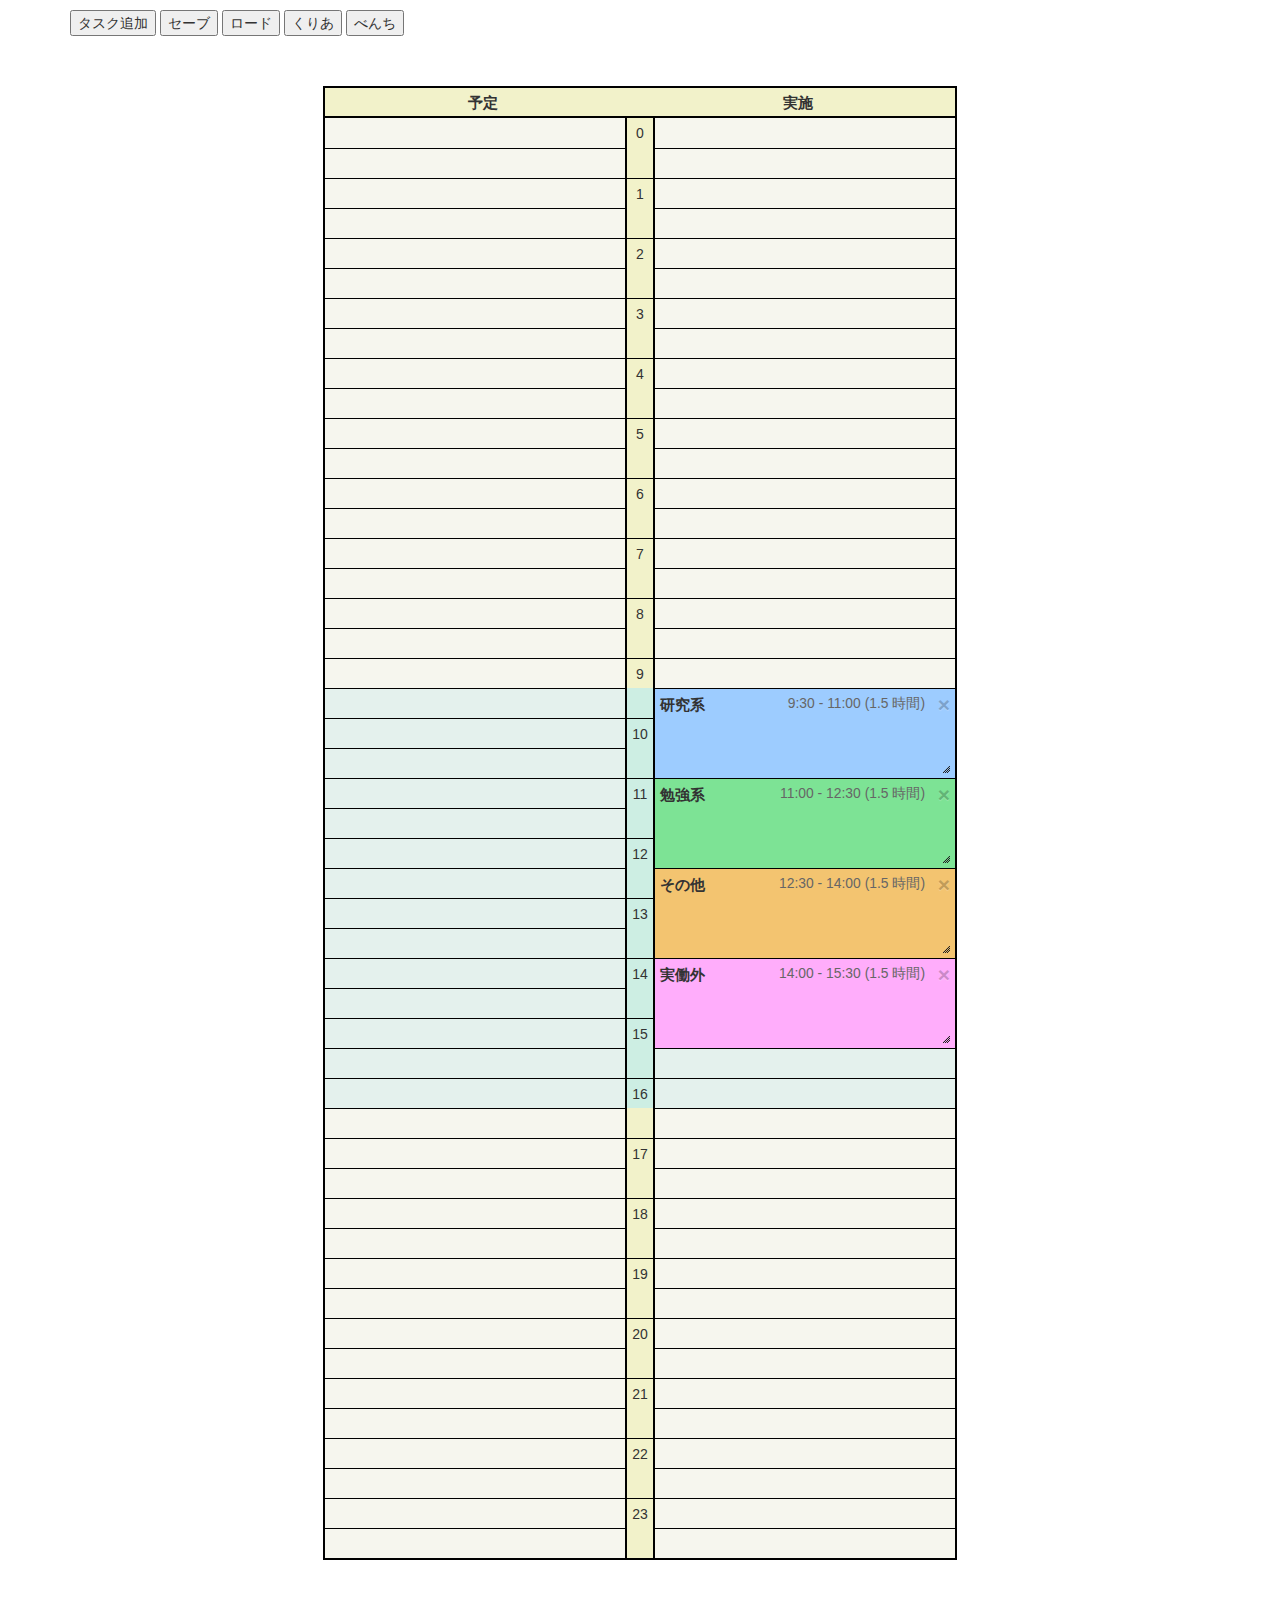
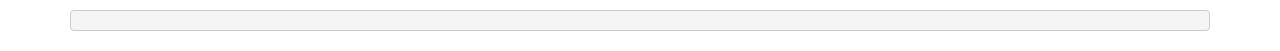
==== ScheduleEditor/index.html @ 35339814 "またHTMLの構成が変わった" ====
﻿<!DOCTYPE html>

<html lang="en">
<head>
  <meta charset="utf-8" />
  <title>TypeScript HTML App</title>

  <link rel="stylesheet" href="Content/bootstrap.css" type="text/css" />
  <link rel="stylesheet" href="Content/themes/base/jquery-ui.css" type="text/css" />
  <link rel="stylesheet" href="app.css" type="text/css" />

  <script type="application/json" id="config">
    {
      "coretimeSpan":{
        "_begin": {"_totalMinutes": 570},
        "_end": {"_totalMinutes": 990}
      },
      "cellsPerHour": 2
    }
  </script>

  <script type="application/json" id="task-types">
    [
      {
        "name": "研究系",
        "taskNameCandidates": ["Apple", "Banana", "Canada", "Django", "Egypt", "Fuji-yama", "Gorbachev"]
      },{
        "name": "勉強系",
        "taskNameCandidates": ["Hoge", "Internet", "Japan", "Korea", "London", "Monkey", "New Zealand"]
      },{
        "name": "その他",
        "taskNameCandidates": ["Others", "Sonota"]
      },{
        "name": "実働外",
        "taskNameCandidates": ["遅刻", "昼寝", "夜寝", "朝寝"]
      }
    ]
  </script>

  <script type="application/json" id="initial-schedule">
    [
    {
    "type": "1",
    "name": "",
    "timeSpan": {
    "_begin": {
    "_totalMinutes": 660
    },
    "_end": {
    "_totalMinutes": 750
    }
    },
    "memo": ""
    },
    {
    "type": "2",
    "name": "",
    "timeSpan": {
    "_begin": {
    "_totalMinutes": 750
    },
    "_end": {
    "_totalMinutes": 840
    }
    },
    "memo": ""
    },
    {
    "type": "3",
    "name": "",
    "timeSpan": {
    "_begin": {
    "_totalMinutes": 840
    },
    "_end": {
    "_totalMinutes": 930
    }
    },
    "memo": ""
    },
    {
    "type": 0,
    "name": "",
    "timeSpan": {
    "_begin": {
    "_totalMinutes": 570
    },
    "_end": {
    "_totalMinutes": 660
    }
    },
    "memo": ""
    }
    ]
  </script>

  <script type="text/template" id="task-template">
    <div class="task" data-task-type="0">
      <div class="task-content">
        <div class="task-head clearfix">
          <button type="button" class="close">&times;</button>
          <div class="task-title">
            <b class="task-type">種類</b>
            <span class="task-name">タスク名タスク名</span>
            <span class="task-time">
              <span class="task-time-begin">10:00</span> - <span class="task-time-end">12:00</span>
              (<span class="task-time-span">2.0</span> 時間)
            </span>
          </div>
        </div>
        <p class="task-memo">タスクに関する説明</p>
      </div>
    </div>
  </script>

  <script src="Scripts/jquery-2.1.1.js"></script>
  <script src="Scripts/jquery-ui-1.10.4.js"></script>
  <script src="Scripts/underscore-min.js"></script>
  <script src="Scripts/bootstrap.js"></script>

  <script src="BaseTypes.js"></script>
  <script src="TaskElement.js"></script>
  <script src="Balloon.js"></script>
  <script src="TaskElementContainer.js"></script>
  <script src="app.js"></script>
</head>
<body>
  <div class="container">
    <div class="row">
      <div class="col-xs-12">
        <button class="add-task">タスク追加</button>
        <button class="output">セーブ</button>
        <button class="input">ロード</button>
        <button class="clear">くりあ</button>
        <button class="bench">べんち</button>

        <div id="schedule-editor">
          <div class="schedule-editor-table">
            <div id="table-header">
              <div class="grid-cell">
                <div class="task-cell">予定</div>
                <div class="task-cell">実施</div>
              </div>
            </div>
            <div id="table-content">
              <div id="task-grid">
                <div id="task-grid-left"></div>
                <div id="task-grid-right" class="clearfix"></div>
              </div>
              <div id="task-list">
              </div>
            </div>
            <div id="edit-balloon">
              <form>
                <div class="form-group">
                  <label class="control-label">タスク</label>
                  <div class="clearfix">
                    <div class="col-xs-4"><select id="balloon-task-type" name="task-type" class="form-control"></select></div>
                    <div class="col-xs-8"><input id="balloon-task-name" name="task-name" type="text" placeholder="タスク名" class="form-control" /> </div>
                  </div>
                </div>
                <div class="form-group">
                  <div>
                    <label class="control-label">時間</label>
                    <div class="pull-right"><span id="balloon-time-span">2.0</span> 時間</div>
                  </div>
                  <div class="clearfix">
                    <div class="col-xs-6">
                      <select id="balloon-time-begin" name="time-begin" class="balloon-time-option form-control"></select>
                    </div>
                    <div class="col-xs-6">
                      <select id="balloon-time-end" name="time-end" class="balloon-time-option form-control"></select>
                    </div>
                  </div>
                </div>
                <div class="form-group">
                  <textarea id="balloon-task-memo" name="task-memo" class="form-control" placeholder="メモ"></textarea>
                </div>
                <div class="text-center relative">
                  <button type="submit" id="balloon-ok-button" class="btn btn-primary balloon-button">確定</button>
                  <button type="button" id="balloon-cancel-button" class="btn btn-default balloon-button">キャンセル</button>
                  <div class="right-bottom"><button type="button" id="balloon-delete-button" class="btn btn-xs btn-link">削除</button></div>
                </div>
              </form>
            </div>
          </div>
        </div>
        <pre id="out"></pre>
        <div id="log"></div>
      </div>
    </div>
  </div>
</body>
</html>
---- ScheduleEditor/app.css ----
﻿/*** カラーリング ***/
/*** 吹き出しの設定 ***/
body {
  padding: 10px;
}
#schedule-editor {
  padding: 50px;
  text-align: center;
}
#schedule-editor .default-border {
  border-color: black;
  border-style: solid;
}
#schedule-editor .schedule-editor-table {
  text-align: left;
  padding: 0px;
  position: relative;
  display: inline-block;
  box-sizing: border-box;
  border-color: black;
  border-style: solid;
  border-width: 2px;
}
#schedule-editor .schedule-editor-table #table-content {
  /*height: 300px;
      overflow-x: hidden;
      overflow-y: scroll;*/
  position: relative;
}
#schedule-editor .schedule-editor-table #task-grid,
#schedule-editor .schedule-editor-table #table-header {
  width: 630px;
}
#schedule-editor .schedule-editor-table #task-grid #task-grid-left,
#schedule-editor .schedule-editor-table #table-header #task-grid-left {
  width: 300px;
  float: left;
}
#schedule-editor .schedule-editor-table #task-grid #task-grid-right,
#schedule-editor .schedule-editor-table #table-header #task-grid-right {
  width: 330px;
  float: left;
}
#schedule-editor .schedule-editor-table #task-grid #task-grid-right:after,
#schedule-editor .schedule-editor-table #table-header #task-grid-right:after {
  content: ".";
  display: block;
  height: 0;
  font-size: 0;
  clear: both;
  visibility: hidden;
}
#schedule-editor .schedule-editor-table #task-grid .grid-cell,
#schedule-editor .schedule-editor-table #table-header .grid-cell {
  width: 330px;
  height: 30px;
  overflow: hidden;
}
#schedule-editor .schedule-editor-table #task-grid .grid-cell .half-hour-cell,
#schedule-editor .schedule-editor-table #table-header .grid-cell .half-hour-cell,
#schedule-editor .schedule-editor-table #task-grid .grid-cell .task-cell,
#schedule-editor .schedule-editor-table #table-header .grid-cell .task-cell {
  height: 100%;
  vertical-align: top;
  cursor: default;
}
#schedule-editor .schedule-editor-table #task-grid .grid-cell .half-hour-cell,
#schedule-editor .schedule-editor-table #table-header .grid-cell .half-hour-cell {
  width: 30px;
  padding: 5px;
  float: left;
  text-align: center;
  border-color: black;
  border-style: solid;
  border-width: 0px 2px 0px 2px;
  background-color: #f2f2ca;
}
#schedule-editor .schedule-editor-table #task-grid .grid-cell .half-hour-cell.core,
#schedule-editor .schedule-editor-table #table-header .grid-cell .half-hour-cell.core {
  background-color: #cdeee3;
}
#schedule-editor .schedule-editor-table #task-grid .grid-cell .half-hour-cell.hour-starts,
#schedule-editor .schedule-editor-table #table-header .grid-cell .half-hour-cell.hour-starts {
  border-top-width: 1px;
}
#schedule-editor .schedule-editor-table #task-grid .grid-cell .task-cell,
#schedule-editor .schedule-editor-table #table-header .grid-cell .task-cell {
  width: 300px;
  float: left;
  border-color: black;
  border-style: solid;
  border-width: 1px 0px 0px 0px;
  background-color: #f6f6ee;
}
#schedule-editor .schedule-editor-table #task-grid .grid-cell .task-cell.core,
#schedule-editor .schedule-editor-table #table-header .grid-cell .task-cell.core {
  background-color: #e4f1ed;
}
#schedule-editor .schedule-editor-table #task-grid .grid-cell:first-child .half-hour-cell,
#schedule-editor .schedule-editor-table #table-header .grid-cell:first-child .half-hour-cell,
#schedule-editor .schedule-editor-table #task-grid .grid-cell:first-child .task-cell,
#schedule-editor .schedule-editor-table #table-header .grid-cell:first-child .task-cell {
  border-top-width: 0px;
}
#schedule-editor .schedule-editor-table #task-grid .grid-cell.ui-selecting .task-cell,
#schedule-editor .schedule-editor-table #table-header .grid-cell.ui-selecting .task-cell {
  background-color: #FC4;
}
#schedule-editor .schedule-editor-table #task-grid .grid-cell.ui-selected .task-cell,
#schedule-editor .schedule-editor-table #table-header .grid-cell.ui-selected .task-cell {
  background-color: #F91;
}
#schedule-editor .schedule-editor-table #table-header .grid-cell {
  width: 100%;
  height: 30px;
  border-color: black;
  border-style: solid;
  border-width: 0px 0px 2px 0px;
}
#schedule-editor .schedule-editor-table #table-header .grid-cell .task-cell {
  width: 50%;
  height: 100%;
  background-color: #f2f2ca;
  font-weight: bold;
  text-align: center;
  font-size: 110%;
  line-height: 30px;
  border-width: 0px;
}
#schedule-editor .schedule-editor-table #task-list {
  width: 300px;
  height: 100%;
  position: absolute;
  pointer-events: none;
  cursor: default;
  right: 0px;
  top: 0px;
}
#schedule-editor .schedule-editor-table #task-list .task {
  position: absolute;
  width: 300px;
  border-width: 0px;
  padding: 0px;
  pointer-events: auto;
  z-index: 10;
}
#schedule-editor .schedule-editor-table #task-list .task.active {
  z-index: 15;
}
#schedule-editor .schedule-editor-table #task-list .task .task-content {
  width: 100%;
  height: 100%;
  padding: 5px;
  word-wrap: break-word;
  overflow: hidden;
  border-color: black;
  border-style: solid;
  border-width: 1px 0px 0px 0px;
}
#schedule-editor .schedule-editor-table #task-list .task .task-content .task-head {
  margin-bottom: 10px;
}
#schedule-editor .schedule-editor-table #task-list .task .task-content .task-head .task-title {
  margin: 0px 25px 2px 0px;
  font-size: 1.1em;
}
#schedule-editor .schedule-editor-table #task-list .task .task-content .task-head .task-time {
  color: #666;
  float: right;
  font-size: 0.9em;
}
#schedule-editor .schedule-editor-table #task-list .task .task-content.topmost {
  border-color: black;
  border-style: solid;
  border-width: 0px 0px 0px 0px;
}
#schedule-editor .schedule-editor-table #task-list .task[data-task-type="0"] {
  background-color: #9dccff;
}
#schedule-editor .schedule-editor-table #task-list .task.active[data-task-type="0"] {
  background-color: #5fb1ff;
}
#schedule-editor .schedule-editor-table #task-list .task[data-task-type="1"] {
  background-color: #7de395;
}
#schedule-editor .schedule-editor-table #task-list .task.active[data-task-type="1"] {
  background-color: #28d952;
}
#schedule-editor .schedule-editor-table #task-list .task[data-task-type="2"] {
  background-color: #f3c470;
}
#schedule-editor .schedule-editor-table #task-list .task.active[data-task-type="2"] {
  background-color: #f5a311;
}
#schedule-editor .schedule-editor-table #task-list .task[data-task-type="3"] {
  background-color: #ffadfb;
}
#schedule-editor .schedule-editor-table #task-list .task.active[data-task-type="3"] {
  background-color: #ff7bff;
}
#schedule-editor .schedule-editor-table #edit-balloon {
  box-sizing: content-box;
  position: absolute;
  left: 100px;
  width: 300px;
  z-index: 100;
  display: none;
  padding: 20px;
  margin-top: 20px;
  background-color: #fafafa;
  border: 1px solid #888888;
  border-radius: 10px;
  box-shadow: 1px 1px 3px #000;
}
#schedule-editor .schedule-editor-table #edit-balloon [class*="col-"] {
  padding-left: 2px;
  padding-right: 2px;
}
#schedule-editor .schedule-editor-table #edit-balloon #balloon-task-memo {
  height: 6em;
}
#schedule-editor .schedule-editor-table #edit-balloon .balloon-button {
  width: 100px;
}
#schedule-editor .schedule-editor-table #edit-balloon .relative {
  position: relative;
}
#schedule-editor .schedule-editor-table #edit-balloon .relative .right-bottom {
  position: absolute;
  right: 0px;
  bottom: 0px;
}
#schedule-editor .schedule-editor-table #edit-balloon .balloon-time-option .coretime {
  background-color: #e4f1ed;
}
#schedule-editor .schedule-editor-table #edit-balloon .balloon-time-option .flextime {
  background-color: #FFFFFF;
}
#schedule-editor .schedule-editor-table #edit-balloon:after,
#schedule-editor .schedule-editor-table #edit-balloon:before {
  bottom: 100%;
  left: 20%;
  border: solid transparent;
  content: " ";
  height: 0;
  width: 0;
  position: absolute;
  pointer-events: none;
}
#schedule-editor .schedule-editor-table #edit-balloon:after {
  border-color: rgba(136, 183, 213, 0);
  border-bottom-color: #fafafa;
  border-width: 20px;
  margin-left: -20px;
}
#schedule-editor .schedule-editor-table #edit-balloon:before {
  border-color: rgba(194, 225, 245, 0);
  border-bottom-color: #888888;
  border-width: 21px;
  margin-left: -21px;
}
#schedule-editor .schedule-editor-table #task-template {
  display: none;
}
.ui-selectable-helper {
  display: none;
}
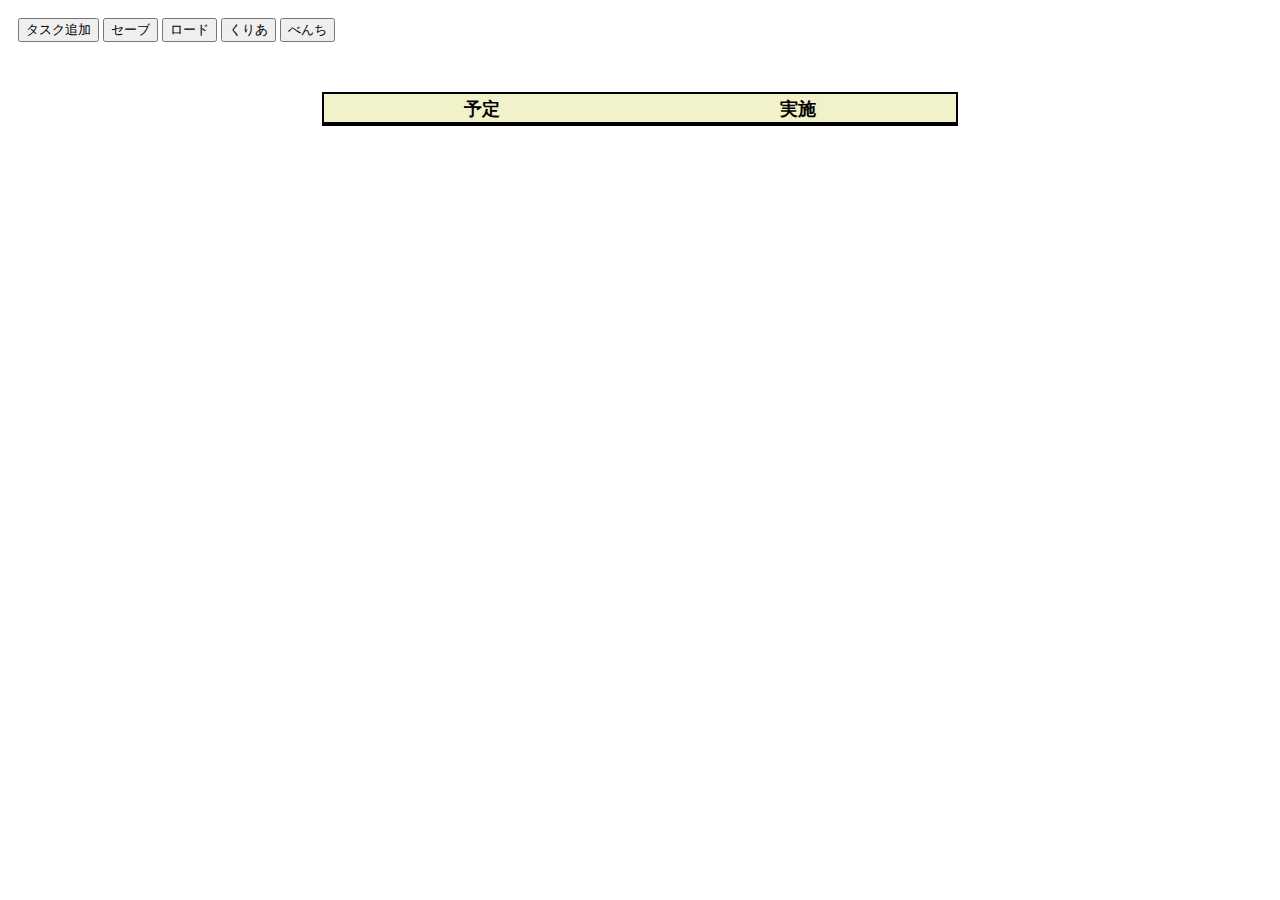
==== commit 8c57d15a: "CSSを改良" ====
--- a/ScheduleEditor/index.html
+++ b/ScheduleEditor/index.html
@@ -5,7 +5,7 @@
   <meta charset="utf-8" />
   <title>TypeScript HTML App</title>
 
-  <link rel="stylesheet" href="Content/bootstrap.css" type="text/css" />
+  <!--<link rel="stylesheet" href="Content/bootstrap.css" type="text/css" />-->
   <link rel="stylesheet" href="Content/themes/base/jquery-ui.css" type="text/css" />
   <link rel="stylesheet" href="app.css" type="text/css" />
 
@@ -122,6 +122,7 @@
   <script src="TaskElement.js"></script>
   <script src="Balloon.js"></script>
   <script src="TaskElementContainer.js"></script>
+  <script src="TaskTable.js"></script>
   <script src="app.js"></script>
 </head>
 <body>
@@ -135,7 +136,7 @@
         <button class="bench">べんち</button>
 
         <div id="schedule-editor">
-          <div class="schedule-editor-table">
+          <div id="schedule-editor-table">
             <div id="table-header">
               <div class="grid-cell">
                 <div class="task-cell">予定</div>
@@ -145,7 +146,7 @@
             <div id="table-content">
               <div id="task-grid">
                 <div id="task-grid-left"></div>
-                <div id="task-grid-right" class="clearfix"></div>
+                <div id="task-grid-right"></div>
               </div>
               <div id="task-list">
               </div>
--- a/ScheduleEditor/app.css
+++ b/ScheduleEditor/app.css
@@ -7,117 +7,110 @@
   padding: 50px;
   text-align: center;
 }
-#schedule-editor .default-border {
+#schedule-editor * {
+  box-sizing: inherit;
   border-color: black;
   border-style: solid;
-}
-#schedule-editor .schedule-editor-table {
+  border-width: 0px;
+}
+#schedule-editor #schedule-editor-table {
   text-align: left;
   padding: 0px;
   position: relative;
   display: inline-block;
-  box-sizing: border-box;
-  border-color: black;
-  border-style: solid;
   border-width: 2px;
-}
-#schedule-editor .schedule-editor-table #table-content {
+  box-sizing: content-box;
+}
+#schedule-editor #schedule-editor-table #table-content {
   /*height: 300px;
       overflow-x: hidden;
       overflow-y: scroll;*/
   position: relative;
 }
-#schedule-editor .schedule-editor-table #task-grid,
-#schedule-editor .schedule-editor-table #table-header {
-  width: 630px;
-}
-#schedule-editor .schedule-editor-table #task-grid #task-grid-left,
-#schedule-editor .schedule-editor-table #table-header #task-grid-left {
-  width: 300px;
-  float: left;
-}
-#schedule-editor .schedule-editor-table #task-grid #task-grid-right,
-#schedule-editor .schedule-editor-table #table-header #task-grid-right {
+#schedule-editor #schedule-editor-table #task-grid #task-grid-left,
+#schedule-editor #schedule-editor-table #table-header #task-grid-left {
+  width: 300px;
+  float: left;
+  border-width: 0px 2px 0px 0px;
+}
+#schedule-editor #schedule-editor-table #task-grid #task-grid-right,
+#schedule-editor #schedule-editor-table #table-header #task-grid-right {
   width: 330px;
   float: left;
 }
-#schedule-editor .schedule-editor-table #task-grid #task-grid-right:after,
-#schedule-editor .schedule-editor-table #table-header #task-grid-right:after {
-  content: ".";
-  display: block;
-  height: 0;
-  font-size: 0;
+#schedule-editor #schedule-editor-table #task-grid #task-grid-right:after,
+#schedule-editor #schedule-editor-table #table-header #task-grid-right:after {
+  display: table;
+  content: " ";
   clear: both;
-  visibility: hidden;
-}
-#schedule-editor .schedule-editor-table #task-grid .grid-cell,
-#schedule-editor .schedule-editor-table #table-header .grid-cell {
+}
+#schedule-editor #schedule-editor-table #task-grid .grid-cell,
+#schedule-editor #schedule-editor-table #table-header .grid-cell {
   width: 330px;
   height: 30px;
   overflow: hidden;
-}
-#schedule-editor .schedule-editor-table #task-grid .grid-cell .half-hour-cell,
-#schedule-editor .schedule-editor-table #table-header .grid-cell .half-hour-cell,
-#schedule-editor .schedule-editor-table #task-grid .grid-cell .task-cell,
-#schedule-editor .schedule-editor-table #table-header .grid-cell .task-cell {
+  box-sizing: border-box;
+}
+#schedule-editor #schedule-editor-table #task-grid .grid-cell .half-hour-cell,
+#schedule-editor #schedule-editor-table #table-header .grid-cell .half-hour-cell,
+#schedule-editor #schedule-editor-table #task-grid .grid-cell .task-cell,
+#schedule-editor #schedule-editor-table #table-header .grid-cell .task-cell {
   height: 100%;
   vertical-align: top;
   cursor: default;
 }
-#schedule-editor .schedule-editor-table #task-grid .grid-cell .half-hour-cell,
-#schedule-editor .schedule-editor-table #table-header .grid-cell .half-hour-cell {
+#schedule-editor #schedule-editor-table #task-grid .grid-cell .half-hour-cell,
+#schedule-editor #schedule-editor-table #table-header .grid-cell .half-hour-cell {
   width: 30px;
   padding: 5px;
   float: left;
   text-align: center;
-  border-color: black;
-  border-style: solid;
-  border-width: 0px 2px 0px 2px;
+  border-width: 0px 2px 0px 0px;
   background-color: #f2f2ca;
 }
-#schedule-editor .schedule-editor-table #task-grid .grid-cell .half-hour-cell.core,
-#schedule-editor .schedule-editor-table #table-header .grid-cell .half-hour-cell.core {
+#schedule-editor #schedule-editor-table #task-grid .grid-cell .half-hour-cell.core,
+#schedule-editor #schedule-editor-table #table-header .grid-cell .half-hour-cell.core {
   background-color: #cdeee3;
 }
-#schedule-editor .schedule-editor-table #task-grid .grid-cell .half-hour-cell.hour-starts,
-#schedule-editor .schedule-editor-table #table-header .grid-cell .half-hour-cell.hour-starts {
+#schedule-editor #schedule-editor-table #task-grid .grid-cell .half-hour-cell.hour-starts,
+#schedule-editor #schedule-editor-table #table-header .grid-cell .half-hour-cell.hour-starts {
   border-top-width: 1px;
 }
-#schedule-editor .schedule-editor-table #task-grid .grid-cell .task-cell,
-#schedule-editor .schedule-editor-table #table-header .grid-cell .task-cell {
-  width: 300px;
-  float: left;
-  border-color: black;
-  border-style: solid;
+#schedule-editor #schedule-editor-table #task-grid .grid-cell .task-cell,
+#schedule-editor #schedule-editor-table #table-header .grid-cell .task-cell {
+  width: 300px;
+  float: left;
   border-width: 1px 0px 0px 0px;
   background-color: #f6f6ee;
 }
-#schedule-editor .schedule-editor-table #task-grid .grid-cell .task-cell.core,
-#schedule-editor .schedule-editor-table #table-header .grid-cell .task-cell.core {
+#schedule-editor #schedule-editor-table #task-grid .grid-cell .task-cell.core,
+#schedule-editor #schedule-editor-table #table-header .grid-cell .task-cell.core {
   background-color: #e4f1ed;
 }
-#schedule-editor .schedule-editor-table #task-grid .grid-cell:first-child .half-hour-cell,
-#schedule-editor .schedule-editor-table #table-header .grid-cell:first-child .half-hour-cell,
-#schedule-editor .schedule-editor-table #task-grid .grid-cell:first-child .task-cell,
-#schedule-editor .schedule-editor-table #table-header .grid-cell:first-child .task-cell {
+#schedule-editor #schedule-editor-table #task-grid .grid-cell:first-child .half-hour-cell,
+#schedule-editor #schedule-editor-table #table-header .grid-cell:first-child .half-hour-cell,
+#schedule-editor #schedule-editor-table #task-grid .grid-cell:first-child .task-cell,
+#schedule-editor #schedule-editor-table #table-header .grid-cell:first-child .task-cell {
   border-top-width: 0px;
 }
-#schedule-editor .schedule-editor-table #task-grid .grid-cell.ui-selecting .task-cell,
-#schedule-editor .schedule-editor-table #table-header .grid-cell.ui-selecting .task-cell {
+#schedule-editor #schedule-editor-table #task-grid .grid-cell.ui-selecting .half-hour-cell,
+#schedule-editor #schedule-editor-table #table-header .grid-cell.ui-selecting .half-hour-cell,
+#schedule-editor #schedule-editor-table #task-grid .grid-cell.ui-selecting .task-cell,
+#schedule-editor #schedule-editor-table #table-header .grid-cell.ui-selecting .task-cell {
   background-color: #FC4;
 }
-#schedule-editor .schedule-editor-table #task-grid .grid-cell.ui-selected .task-cell,
-#schedule-editor .schedule-editor-table #table-header .grid-cell.ui-selected .task-cell {
+#schedule-editor #schedule-editor-table #task-grid .grid-cell.ui-selected .half-hour-cell,
+#schedule-editor #schedule-editor-table #table-header .grid-cell.ui-selected .half-hour-cell,
+#schedule-editor #schedule-editor-table #task-grid .grid-cell.ui-selected .task-cell,
+#schedule-editor #schedule-editor-table #table-header .grid-cell.ui-selected .task-cell {
   background-color: #F91;
 }
-#schedule-editor .schedule-editor-table #table-header .grid-cell {
+#schedule-editor #schedule-editor-table #table-header .grid-cell {
   width: 100%;
   height: 30px;
-  border-color: black;
-  border-style: solid;
   border-width: 0px 0px 2px 0px;
 }
-#schedule-editor .schedule-editor-table #table-header .grid-cell .task-cell {
+#schedule-editor #schedule-editor-table #table-header .grid-cell .task-cell {
   width: 50%;
   height: 100%;
   background-color: #f2f2ca;
@@ -127,7 +120,7 @@
   line-height: 30px;
   border-width: 0px;
 }
-#schedule-editor .schedule-editor-table #task-list {
+#schedule-editor #schedule-editor-table #task-list {
   width: 300px;
   height: 100%;
   position: absolute;
@@ -136,69 +129,66 @@
   right: 0px;
   top: 0px;
 }
-#schedule-editor .schedule-editor-table #task-list .task {
+#schedule-editor #schedule-editor-table #task-list .task {
   position: absolute;
   width: 300px;
   border-width: 0px;
   padding: 0px;
   pointer-events: auto;
   z-index: 10;
-}
-#schedule-editor .schedule-editor-table #task-list .task.active {
+  box-sizing: border-box;
+}
+#schedule-editor #schedule-editor-table #task-list .task.active {
   z-index: 15;
 }
-#schedule-editor .schedule-editor-table #task-list .task .task-content {
+#schedule-editor #schedule-editor-table #task-list .task .task-content {
   width: 100%;
   height: 100%;
   padding: 5px;
   word-wrap: break-word;
   overflow: hidden;
-  border-color: black;
-  border-style: solid;
   border-width: 1px 0px 0px 0px;
 }
-#schedule-editor .schedule-editor-table #task-list .task .task-content .task-head {
+#schedule-editor #schedule-editor-table #task-list .task .task-content .task-head {
   margin-bottom: 10px;
 }
-#schedule-editor .schedule-editor-table #task-list .task .task-content .task-head .task-title {
+#schedule-editor #schedule-editor-table #task-list .task .task-content .task-head .task-title {
   margin: 0px 25px 2px 0px;
   font-size: 1.1em;
 }
-#schedule-editor .schedule-editor-table #task-list .task .task-content .task-head .task-time {
+#schedule-editor #schedule-editor-table #task-list .task .task-content .task-head .task-time {
   color: #666;
   float: right;
   font-size: 0.9em;
 }
-#schedule-editor .schedule-editor-table #task-list .task .task-content.topmost {
-  border-color: black;
-  border-style: solid;
-  border-width: 0px 0px 0px 0px;
-}
-#schedule-editor .schedule-editor-table #task-list .task[data-task-type="0"] {
+#schedule-editor #schedule-editor-table #task-list .task .task-content.topmost {
+  border-width: 0px;
+}
+#schedule-editor #schedule-editor-table #task-list .task[data-task-type="0"] {
   background-color: #9dccff;
 }
-#schedule-editor .schedule-editor-table #task-list .task.active[data-task-type="0"] {
+#schedule-editor #schedule-editor-table #task-list .task.active[data-task-type="0"] {
   background-color: #5fb1ff;
 }
-#schedule-editor .schedule-editor-table #task-list .task[data-task-type="1"] {
+#schedule-editor #schedule-editor-table #task-list .task[data-task-type="1"] {
   background-color: #7de395;
 }
-#schedule-editor .schedule-editor-table #task-list .task.active[data-task-type="1"] {
+#schedule-editor #schedule-editor-table #task-list .task.active[data-task-type="1"] {
   background-color: #28d952;
 }
-#schedule-editor .schedule-editor-table #task-list .task[data-task-type="2"] {
+#schedule-editor #schedule-editor-table #task-list .task[data-task-type="2"] {
   background-color: #f3c470;
 }
-#schedule-editor .schedule-editor-table #task-list .task.active[data-task-type="2"] {
+#schedule-editor #schedule-editor-table #task-list .task.active[data-task-type="2"] {
   background-color: #f5a311;
 }
-#schedule-editor .schedule-editor-table #task-list .task[data-task-type="3"] {
+#schedule-editor #schedule-editor-table #task-list .task[data-task-type="3"] {
   background-color: #ffadfb;
 }
-#schedule-editor .schedule-editor-table #task-list .task.active[data-task-type="3"] {
+#schedule-editor #schedule-editor-table #task-list .task.active[data-task-type="3"] {
   background-color: #ff7bff;
 }
-#schedule-editor .schedule-editor-table #edit-balloon {
+#schedule-editor #schedule-editor-table #edit-balloon {
   box-sizing: content-box;
   position: absolute;
   left: 100px;
@@ -211,33 +201,37 @@
   border: 1px solid #888888;
   border-radius: 10px;
   box-shadow: 1px 1px 3px #000;
-}
-#schedule-editor .schedule-editor-table #edit-balloon [class*="col-"] {
+  box-sizing: border-box;
+}
+#schedule-editor #schedule-editor-table #edit-balloon * {
+  box-sizing: border-box;
+}
+#schedule-editor #schedule-editor-table #edit-balloon [class*="col-"] {
   padding-left: 2px;
   padding-right: 2px;
 }
-#schedule-editor .schedule-editor-table #edit-balloon #balloon-task-memo {
+#schedule-editor #schedule-editor-table #edit-balloon #balloon-task-memo {
   height: 6em;
 }
-#schedule-editor .schedule-editor-table #edit-balloon .balloon-button {
+#schedule-editor #schedule-editor-table #edit-balloon .balloon-button {
   width: 100px;
 }
-#schedule-editor .schedule-editor-table #edit-balloon .relative {
+#schedule-editor #schedule-editor-table #edit-balloon .relative {
   position: relative;
 }
-#schedule-editor .schedule-editor-table #edit-balloon .relative .right-bottom {
+#schedule-editor #schedule-editor-table #edit-balloon .relative .right-bottom {
   position: absolute;
   right: 0px;
   bottom: 0px;
 }
-#schedule-editor .schedule-editor-table #edit-balloon .balloon-time-option .coretime {
+#schedule-editor #schedule-editor-table #edit-balloon .balloon-time-option .coretime {
   background-color: #e4f1ed;
 }
-#schedule-editor .schedule-editor-table #edit-balloon .balloon-time-option .flextime {
+#schedule-editor #schedule-editor-table #edit-balloon .balloon-time-option .flextime {
   background-color: #FFFFFF;
 }
-#schedule-editor .schedule-editor-table #edit-balloon:after,
-#schedule-editor .schedule-editor-table #edit-balloon:before {
+#schedule-editor #schedule-editor-table #edit-balloon:after,
+#schedule-editor #schedule-editor-table #edit-balloon:before {
   bottom: 100%;
   left: 20%;
   border: solid transparent;
@@ -247,20 +241,25 @@
   position: absolute;
   pointer-events: none;
 }
-#schedule-editor .schedule-editor-table #edit-balloon:after {
+#schedule-editor #schedule-editor-table #edit-balloon:after {
   border-color: rgba(136, 183, 213, 0);
   border-bottom-color: #fafafa;
   border-width: 20px;
   margin-left: -20px;
 }
-#schedule-editor .schedule-editor-table #edit-balloon:before {
+#schedule-editor #schedule-editor-table #edit-balloon:before {
   border-color: rgba(194, 225, 245, 0);
   border-bottom-color: #888888;
   border-width: 21px;
   margin-left: -21px;
 }
-#schedule-editor .schedule-editor-table #task-template {
+#schedule-editor #schedule-editor-table #task-template {
   display: none;
+}
+#schedule-editor .clearfix:after {
+  display: table;
+  content: " ";
+  clear: both;
 }
 .ui-selectable-helper {
   display: none;
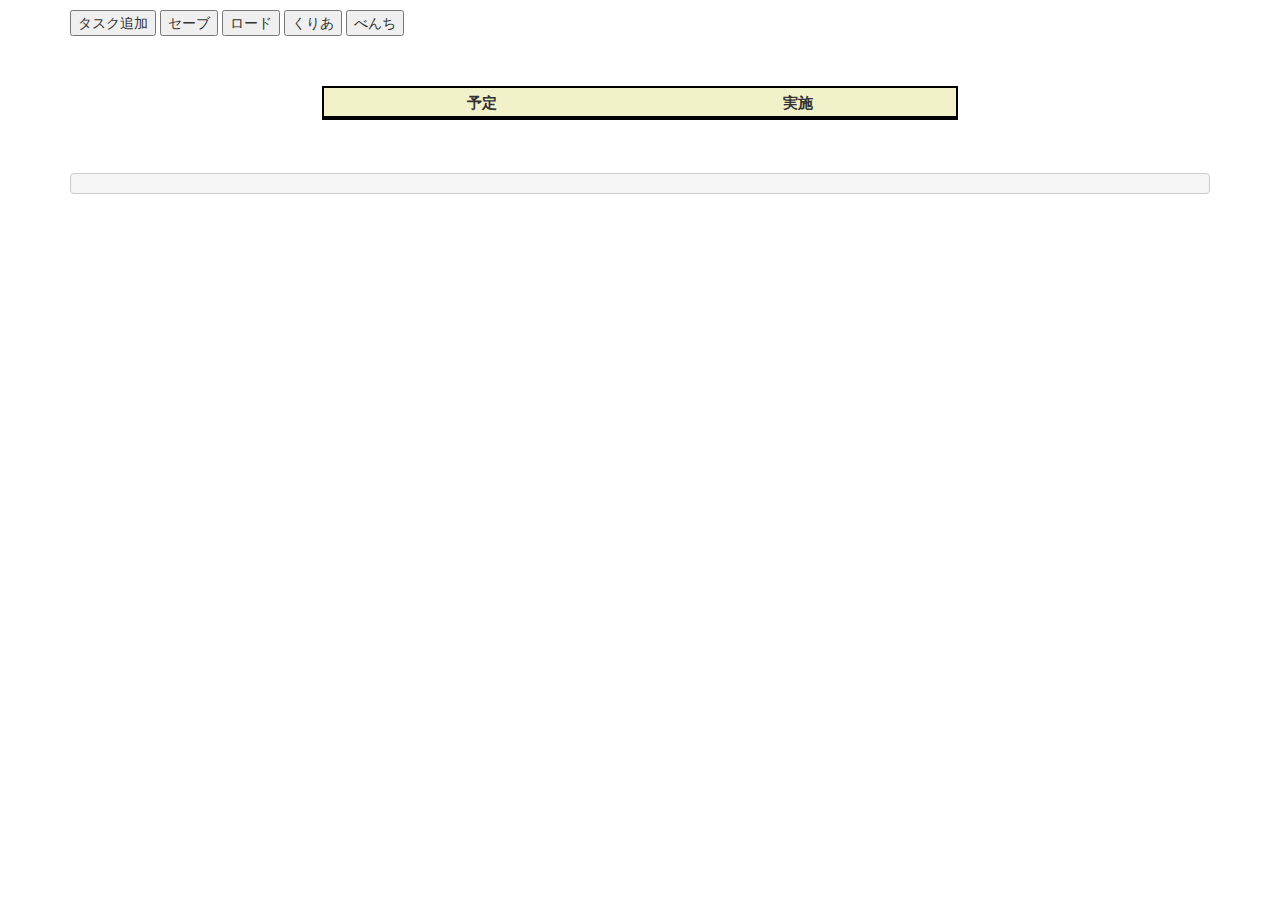
==== commit ddf1d800: "CSSを修正" ====
--- a/ScheduleEditor/index.html
+++ b/ScheduleEditor/index.html
@@ -5,7 +5,7 @@
   <meta charset="utf-8" />
   <title>TypeScript HTML App</title>
 
-  <!--<link rel="stylesheet" href="Content/bootstrap.css" type="text/css" />-->
+  <link rel="stylesheet" href="Content/bootstrap.css" type="text/css" />
   <link rel="stylesheet" href="Content/themes/base/jquery-ui.css" type="text/css" />
   <link rel="stylesheet" href="app.css" type="text/css" />
 
@@ -97,7 +97,7 @@
   <script type="text/template" id="task-template">
     <div class="task" data-task-type="0">
       <div class="task-content">
-        <div class="task-head clearfix">
+        <div class="task-head">
           <button type="button" class="close">&times;</button>
           <div class="task-title">
             <b class="task-type">種類</b>
--- a/ScheduleEditor/app.css
+++ b/ScheduleEditor/app.css
@@ -9,17 +9,20 @@
 }
 #schedule-editor * {
   box-sizing: inherit;
-  border-color: black;
-  border-style: solid;
-  border-width: 0px;
+}
+#schedule-editor .default-border {
+  border-color: black;
+  border-style: solid;
 }
 #schedule-editor #schedule-editor-table {
   text-align: left;
   padding: 0px;
   position: relative;
   display: inline-block;
+  box-sizing: content-box;
+  border-color: black;
+  border-style: solid;
   border-width: 2px;
-  box-sizing: content-box;
 }
 #schedule-editor #schedule-editor-table #table-content {
   /*height: 300px;
@@ -31,6 +34,8 @@
 #schedule-editor #schedule-editor-table #table-header #task-grid-left {
   width: 300px;
   float: left;
+  border-color: black;
+  border-style: solid;
   border-width: 0px 2px 0px 0px;
 }
 #schedule-editor #schedule-editor-table #task-grid #task-grid-right,
@@ -65,8 +70,10 @@
   padding: 5px;
   float: left;
   text-align: center;
+  background-color: #f2f2ca;
+  border-color: black;
+  border-style: solid;
   border-width: 0px 2px 0px 0px;
-  background-color: #f2f2ca;
 }
 #schedule-editor #schedule-editor-table #task-grid .grid-cell .half-hour-cell.core,
 #schedule-editor #schedule-editor-table #table-header .grid-cell .half-hour-cell.core {
@@ -80,8 +87,10 @@
 #schedule-editor #schedule-editor-table #table-header .grid-cell .task-cell {
   width: 300px;
   float: left;
+  background-color: #f6f6ee;
+  border-color: black;
+  border-style: solid;
   border-width: 1px 0px 0px 0px;
-  background-color: #f6f6ee;
 }
 #schedule-editor #schedule-editor-table #task-grid .grid-cell .task-cell.core,
 #schedule-editor #schedule-editor-table #table-header .grid-cell .task-cell.core {
@@ -108,6 +117,8 @@
 #schedule-editor #schedule-editor-table #table-header .grid-cell {
   width: 100%;
   height: 30px;
+  border-color: black;
+  border-style: solid;
   border-width: 0px 0px 2px 0px;
 }
 #schedule-editor #schedule-editor-table #table-header .grid-cell .task-cell {
@@ -147,10 +158,17 @@
   padding: 5px;
   word-wrap: break-word;
   overflow: hidden;
+  border-color: black;
+  border-style: solid;
   border-width: 1px 0px 0px 0px;
 }
 #schedule-editor #schedule-editor-table #task-list .task .task-content .task-head {
   margin-bottom: 10px;
+}
+#schedule-editor #schedule-editor-table #task-list .task .task-content .task-head:after {
+  display: table;
+  content: " ";
+  clear: both;
 }
 #schedule-editor #schedule-editor-table #task-list .task .task-content .task-head .task-title {
   margin: 0px 25px 2px 0px;
@@ -189,10 +207,9 @@
   background-color: #ff7bff;
 }
 #schedule-editor #schedule-editor-table #edit-balloon {
-  box-sizing: content-box;
   position: absolute;
   left: 100px;
-  width: 300px;
+  width: 350px;
   z-index: 100;
   display: none;
   padding: 20px;
@@ -203,9 +220,6 @@
   box-shadow: 1px 1px 3px #000;
   box-sizing: border-box;
 }
-#schedule-editor #schedule-editor-table #edit-balloon * {
-  box-sizing: border-box;
-}
 #schedule-editor #schedule-editor-table #edit-balloon [class*="col-"] {
   padding-left: 2px;
   padding-right: 2px;
@@ -253,9 +267,6 @@
   border-width: 21px;
   margin-left: -21px;
 }
-#schedule-editor #schedule-editor-table #task-template {
-  display: none;
-}
 #schedule-editor .clearfix:after {
   display: table;
   content: " ";
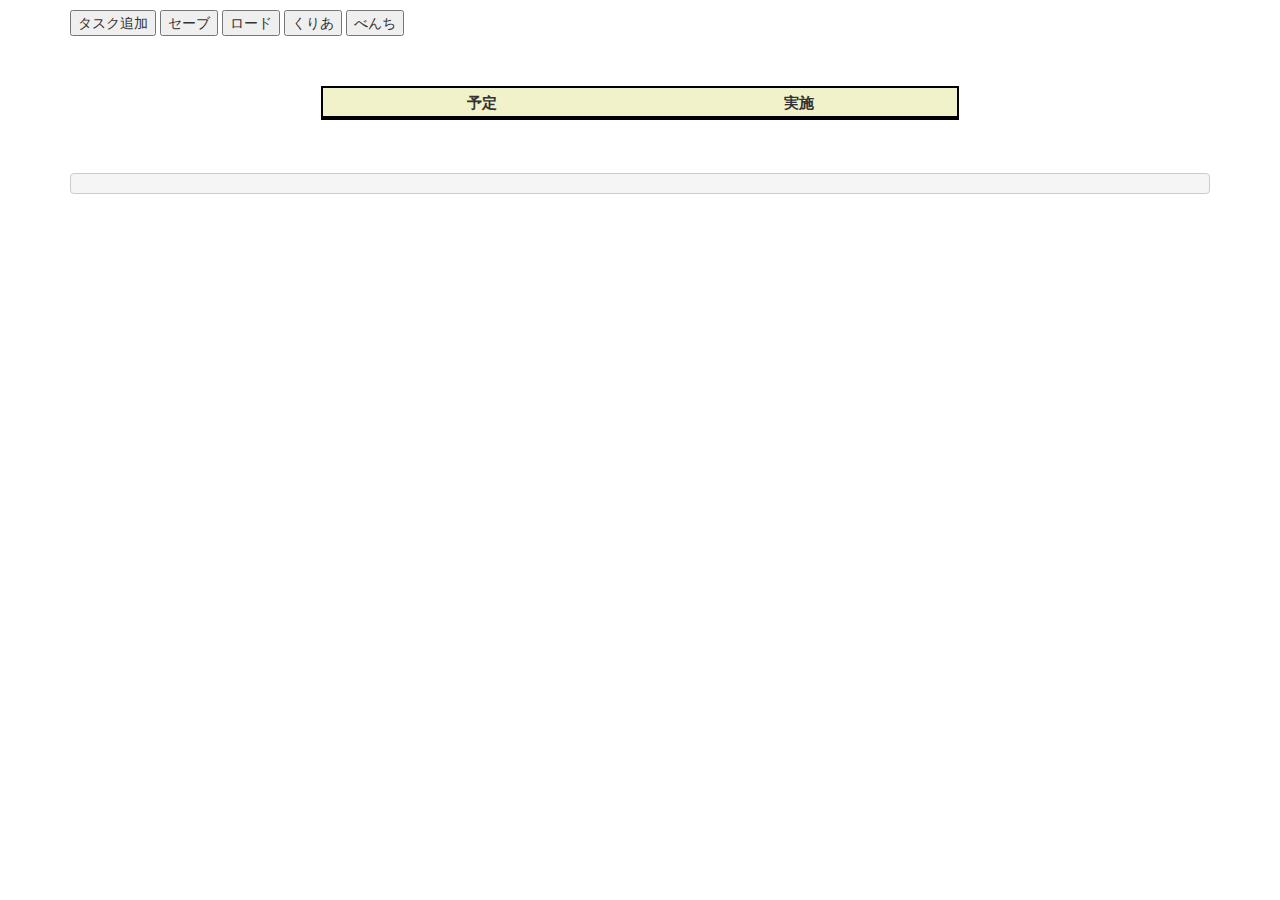
==== commit 75e7d0d0: "CSS修正中" ====
--- a/ScheduleEditor/index.html
+++ b/ScheduleEditor/index.html
@@ -146,6 +146,7 @@
             <div id="table-content">
               <div id="task-grid">
                 <div id="task-grid-left"></div>
+                <div id="task-grid-time"></div>
                 <div id="task-grid-right"></div>
               </div>
               <div id="task-list">
--- a/ScheduleEditor/app.css
+++ b/ScheduleEditor/app.css
@@ -31,17 +31,29 @@
   position: relative;
 }
 #schedule-editor #schedule-editor-table #task-grid #task-grid-left,
-#schedule-editor #schedule-editor-table #table-header #task-grid-left {
-  width: 300px;
-  float: left;
-  border-color: black;
-  border-style: solid;
-  border-width: 0px 2px 0px 0px;
-}
+#schedule-editor #schedule-editor-table #table-header #task-grid-left,
+#schedule-editor #schedule-editor-table #task-grid #task-grid-time,
+#schedule-editor #schedule-editor-table #table-header #task-grid-time,
 #schedule-editor #schedule-editor-table #task-grid #task-grid-right,
 #schedule-editor #schedule-editor-table #table-header #task-grid-right {
-  width: 330px;
   float: left;
+  border-color: black;
+  border-style: solid;
+  border-width: 0px 2px 0px 0px;
+}
+#schedule-editor #schedule-editor-table #task-grid #task-grid-left,
+#schedule-editor #schedule-editor-table #table-header #task-grid-left,
+#schedule-editor #schedule-editor-table #task-grid #task-grid-right,
+#schedule-editor #schedule-editor-table #table-header #task-grid-right {
+  width: 300px;
+}
+#schedule-editor #schedule-editor-table #task-grid #task-grid-time,
+#schedule-editor #schedule-editor-table #table-header #task-grid-time {
+  width: 30px;
+}
+#schedule-editor #schedule-editor-table #task-grid #task-grid-right,
+#schedule-editor #schedule-editor-table #table-header #task-grid-right {
+  border-width: 0px;
 }
 #schedule-editor #schedule-editor-table #task-grid #task-grid-right:after,
 #schedule-editor #schedule-editor-table #table-header #task-grid-right:after {
@@ -73,7 +85,7 @@
   background-color: #f2f2ca;
   border-color: black;
   border-style: solid;
-  border-width: 0px 2px 0px 0px;
+  border-width: 0px;
 }
 #schedule-editor #schedule-editor-table #task-grid .grid-cell .half-hour-cell.core,
 #schedule-editor #schedule-editor-table #table-header .grid-cell .half-hour-cell.core {
@@ -81,6 +93,8 @@
 }
 #schedule-editor #schedule-editor-table #task-grid .grid-cell .half-hour-cell.hour-starts,
 #schedule-editor #schedule-editor-table #table-header .grid-cell .half-hour-cell.hour-starts {
+  border-color: black;
+  border-style: solid;
   border-top-width: 1px;
 }
 #schedule-editor #schedule-editor-table #task-grid .grid-cell .task-cell,
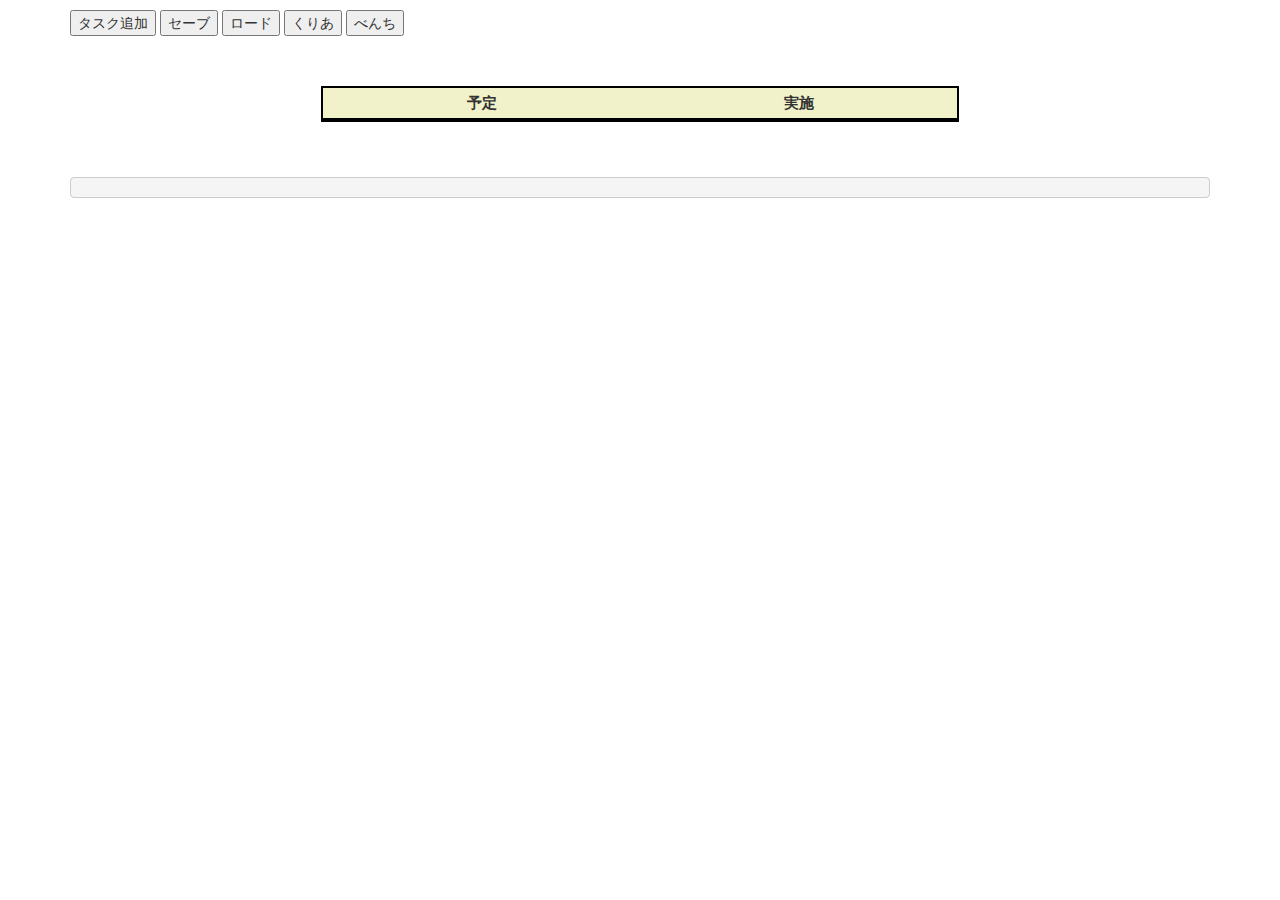
==== commit 7a79a646: "insertTo...関数を作成中" ====
--- a/ScheduleEditor/index.html
+++ b/ScheduleEditor/index.html
@@ -40,7 +40,20 @@
   <script type="application/json" id="initial-schedule">
     [
     {
-    "type": "1",
+    "type": 0,
+    "name": "",
+    "timeSpan": {
+    "_begin": {
+    "_totalMinutes": 570
+    },
+    "_end": {
+    "_totalMinutes": 660
+    }
+    },
+    "memo": ""
+    },
+    {
+    "type": 1,
     "name": "",
     "timeSpan": {
     "_begin": {
@@ -53,7 +66,7 @@
     "memo": ""
     },
     {
-    "type": "2",
+    "type": 2,
     "name": "",
     "timeSpan": {
     "_begin": {
@@ -66,7 +79,7 @@
     "memo": ""
     },
     {
-    "type": "3",
+    "type": 3,
     "name": "",
     "timeSpan": {
     "_begin": {
@@ -74,19 +87,6 @@
     },
     "_end": {
     "_totalMinutes": 930
-    }
-    },
-    "memo": ""
-    },
-    {
-    "type": 0,
-    "name": "",
-    "timeSpan": {
-    "_begin": {
-    "_totalMinutes": 570
-    },
-    "_end": {
-    "_totalMinutes": 660
     }
     },
     "memo": ""
--- a/ScheduleEditor/app.css
+++ b/ScheduleEditor/app.css
@@ -13,6 +13,12 @@
 #schedule-editor .default-border {
   border-color: black;
   border-style: solid;
+}
+#schedule-editor .disable-user-select {
+  -moz-user-select: none;
+  -ms-user-select: none;
+  -webkit-user-select: none;
+  user-select: none;
 }
 #schedule-editor #schedule-editor-table {
   text-align: left;
@@ -29,6 +35,13 @@
       overflow-x: hidden;
       overflow-y: scroll;*/
   position: relative;
+}
+#schedule-editor #schedule-editor-table #task-grid,
+#schedule-editor #schedule-editor-table #table-header {
+  -moz-user-select: none;
+  -ms-user-select: none;
+  -webkit-user-select: none;
+  user-select: none;
 }
 #schedule-editor #schedule-editor-table #task-grid #task-grid-left,
 #schedule-editor #schedule-editor-table #table-header #task-grid-left,
@@ -61,23 +74,17 @@
   content: " ";
   clear: both;
 }
-#schedule-editor #schedule-editor-table #task-grid .grid-cell,
-#schedule-editor #schedule-editor-table #table-header .grid-cell {
-  width: 330px;
+#schedule-editor #schedule-editor-table #task-grid .time-cell,
+#schedule-editor #schedule-editor-table #table-header .time-cell,
+#schedule-editor #schedule-editor-table #task-grid .task-cell,
+#schedule-editor #schedule-editor-table #table-header .task-cell {
+  box-sizing: border-box;
   height: 30px;
-  overflow: hidden;
-  box-sizing: border-box;
-}
-#schedule-editor #schedule-editor-table #task-grid .grid-cell .half-hour-cell,
-#schedule-editor #schedule-editor-table #table-header .grid-cell .half-hour-cell,
-#schedule-editor #schedule-editor-table #task-grid .grid-cell .task-cell,
-#schedule-editor #schedule-editor-table #table-header .grid-cell .task-cell {
-  height: 100%;
   vertical-align: top;
   cursor: default;
 }
-#schedule-editor #schedule-editor-table #task-grid .grid-cell .half-hour-cell,
-#schedule-editor #schedule-editor-table #table-header .grid-cell .half-hour-cell {
+#schedule-editor #schedule-editor-table #task-grid .time-cell,
+#schedule-editor #schedule-editor-table #table-header .time-cell {
   width: 30px;
   padding: 5px;
   float: left;
@@ -87,18 +94,18 @@
   border-style: solid;
   border-width: 0px;
 }
-#schedule-editor #schedule-editor-table #task-grid .grid-cell .half-hour-cell.core,
-#schedule-editor #schedule-editor-table #table-header .grid-cell .half-hour-cell.core {
+#schedule-editor #schedule-editor-table #task-grid .time-cell.core,
+#schedule-editor #schedule-editor-table #table-header .time-cell.core {
   background-color: #cdeee3;
 }
-#schedule-editor #schedule-editor-table #task-grid .grid-cell .half-hour-cell.hour-starts,
-#schedule-editor #schedule-editor-table #table-header .grid-cell .half-hour-cell.hour-starts {
+#schedule-editor #schedule-editor-table #task-grid .time-cell.hour-starts,
+#schedule-editor #schedule-editor-table #table-header .time-cell.hour-starts {
   border-color: black;
   border-style: solid;
   border-top-width: 1px;
 }
-#schedule-editor #schedule-editor-table #task-grid .grid-cell .task-cell,
-#schedule-editor #schedule-editor-table #table-header .grid-cell .task-cell {
+#schedule-editor #schedule-editor-table #task-grid .task-cell,
+#schedule-editor #schedule-editor-table #table-header .task-cell {
   width: 300px;
   float: left;
   background-color: #f6f6ee;
@@ -106,27 +113,21 @@
   border-style: solid;
   border-width: 1px 0px 0px 0px;
 }
-#schedule-editor #schedule-editor-table #task-grid .grid-cell .task-cell.core,
-#schedule-editor #schedule-editor-table #table-header .grid-cell .task-cell.core {
+#schedule-editor #schedule-editor-table #task-grid .task-cell.core,
+#schedule-editor #schedule-editor-table #table-header .task-cell.core {
   background-color: #e4f1ed;
 }
-#schedule-editor #schedule-editor-table #task-grid .grid-cell:first-child .half-hour-cell,
-#schedule-editor #schedule-editor-table #table-header .grid-cell:first-child .half-hour-cell,
-#schedule-editor #schedule-editor-table #task-grid .grid-cell:first-child .task-cell,
-#schedule-editor #schedule-editor-table #table-header .grid-cell:first-child .task-cell {
+#schedule-editor #schedule-editor-table #task-grid .time-cell:first-child,
+#schedule-editor #schedule-editor-table #table-header .time-cell:first-child,
+#schedule-editor #schedule-editor-table #task-grid .task-cell:first-child,
+#schedule-editor #schedule-editor-table #table-header .task-cell:first-child {
   border-top-width: 0px;
 }
-#schedule-editor #schedule-editor-table #task-grid .grid-cell.ui-selecting .half-hour-cell,
-#schedule-editor #schedule-editor-table #table-header .grid-cell.ui-selecting .half-hour-cell,
-#schedule-editor #schedule-editor-table #task-grid .grid-cell.ui-selecting .task-cell,
-#schedule-editor #schedule-editor-table #table-header .grid-cell.ui-selecting .task-cell {
+#schedule-editor #schedule-editor-table #task-grid .time-cell.ui-selecting,
+#schedule-editor #schedule-editor-table #table-header .time-cell.ui-selecting,
+#schedule-editor #schedule-editor-table #task-grid .task-cell.ui-selecting,
+#schedule-editor #schedule-editor-table #table-header .task-cell.ui-selecting {
   background-color: #FC4;
-}
-#schedule-editor #schedule-editor-table #task-grid .grid-cell.ui-selected .half-hour-cell,
-#schedule-editor #schedule-editor-table #table-header .grid-cell.ui-selected .half-hour-cell,
-#schedule-editor #schedule-editor-table #task-grid .grid-cell.ui-selected .task-cell,
-#schedule-editor #schedule-editor-table #table-header .grid-cell.ui-selected .task-cell {
-  background-color: #F91;
 }
 #schedule-editor #schedule-editor-table #table-header .grid-cell {
   width: 100%;
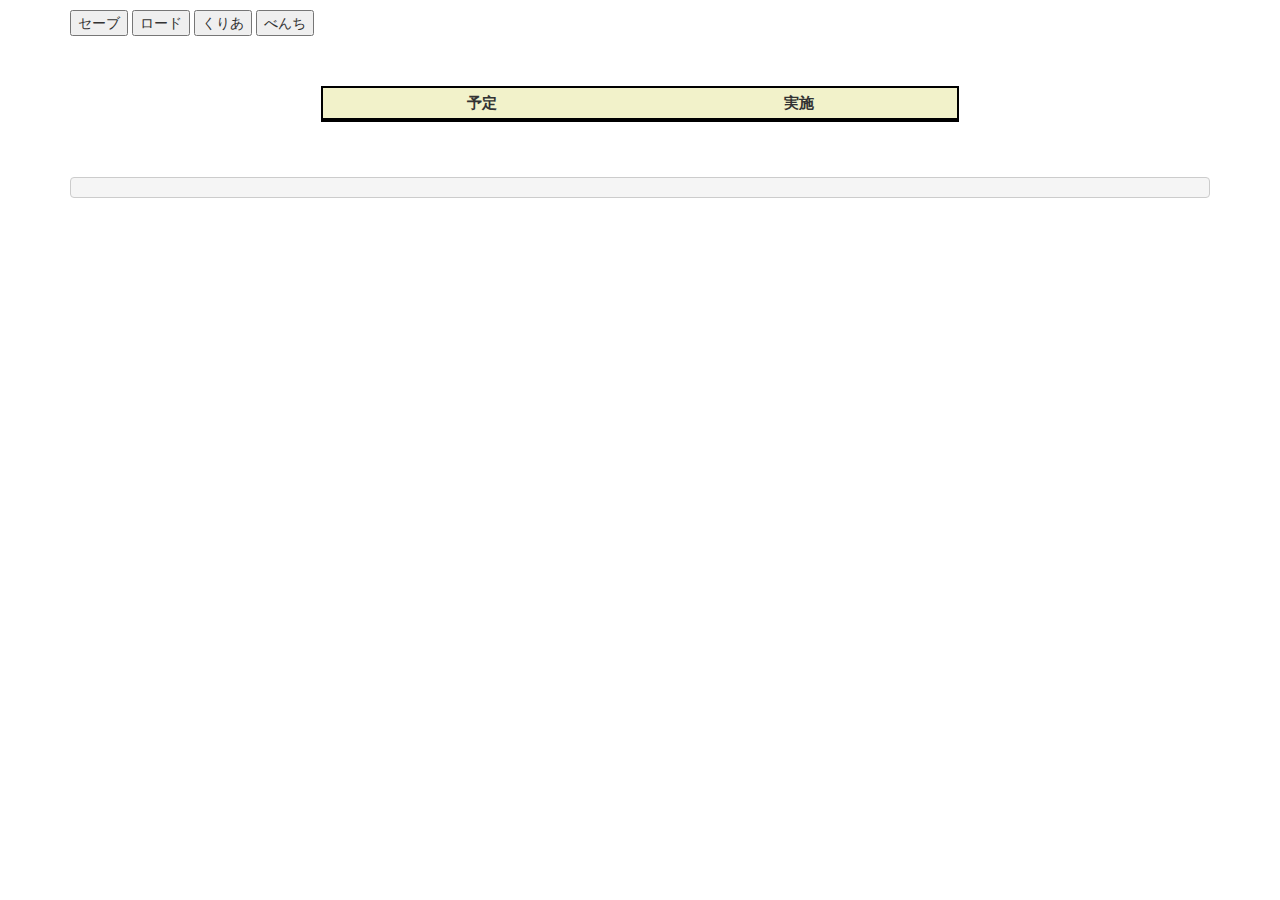
==== commit 45c649fe: "時間グリッドと右グリッドが連動するように" ====
--- a/ScheduleEditor/index.html
+++ b/ScheduleEditor/index.html
@@ -129,7 +129,6 @@
   <div class="container">
     <div class="row">
       <div class="col-xs-12">
-        <button class="add-task">タスク追加</button>
         <button class="output">セーブ</button>
         <button class="input">ロード</button>
         <button class="clear">くりあ</button>
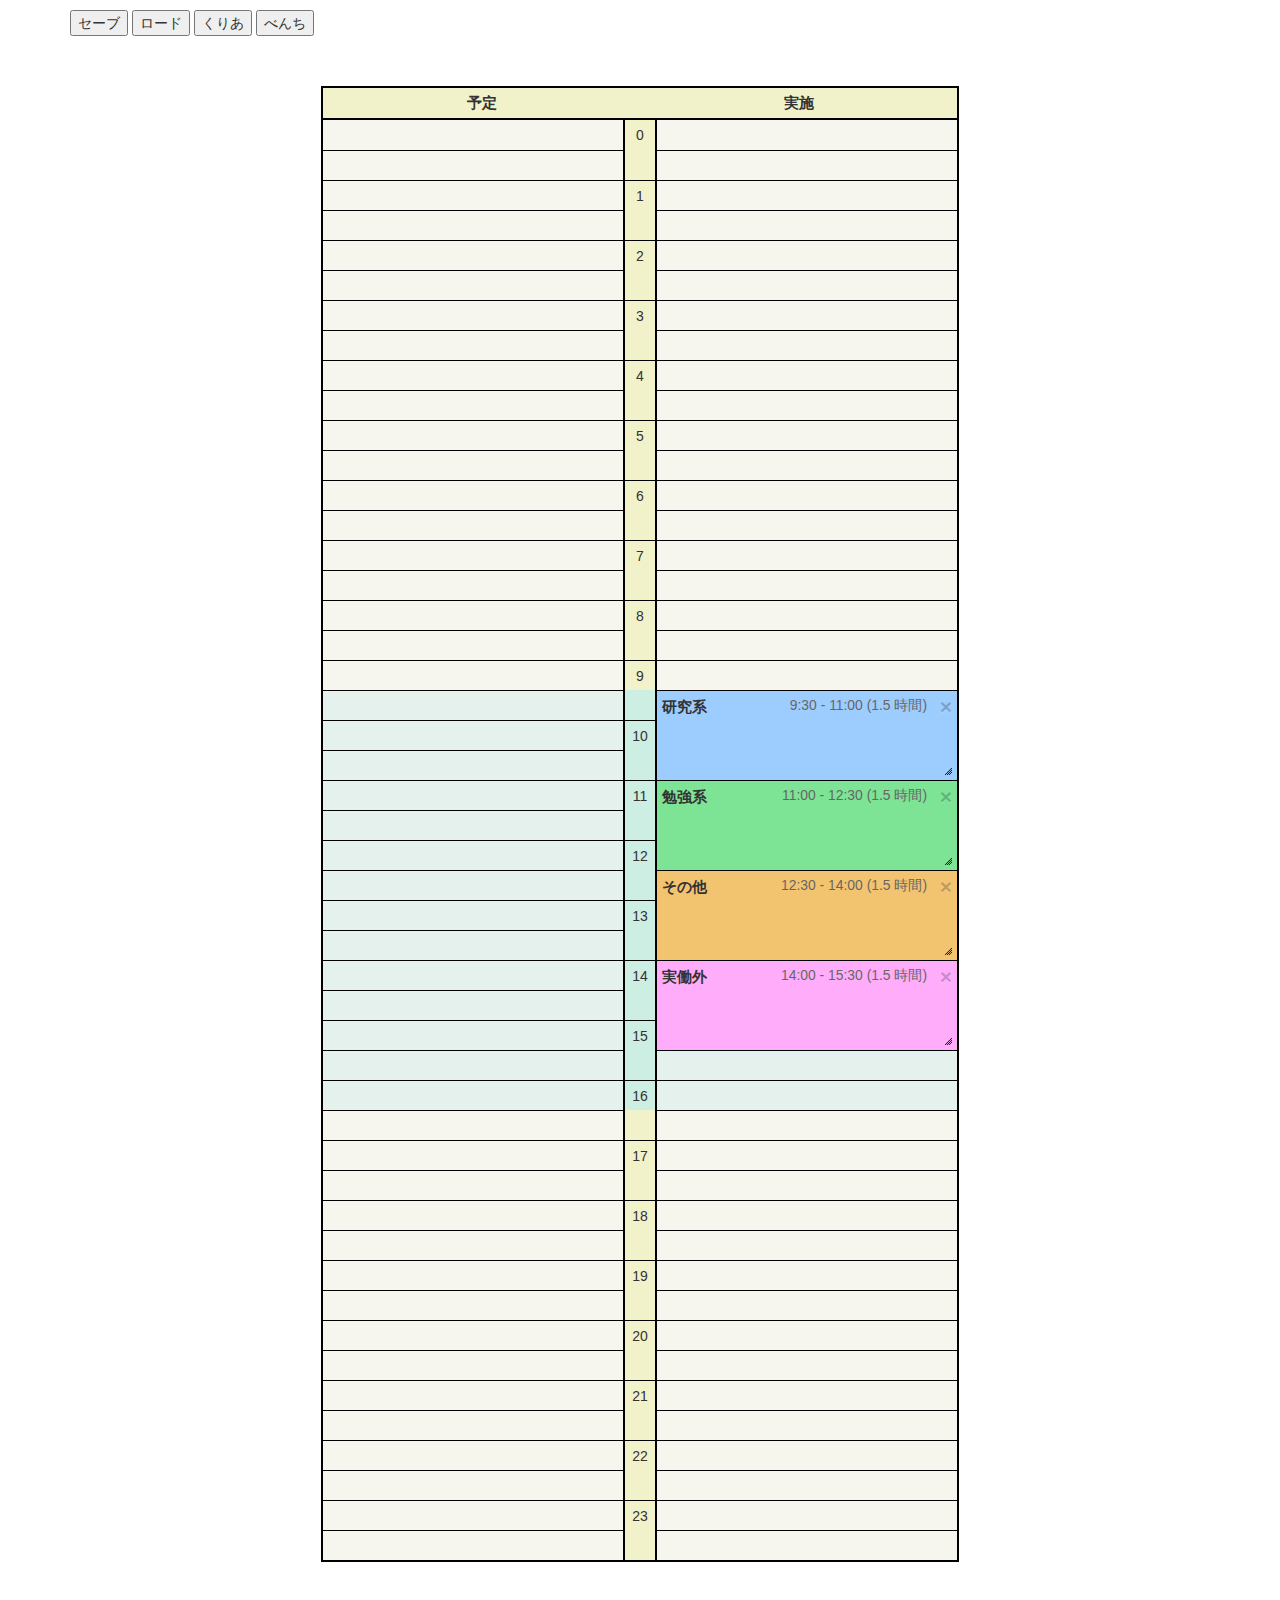
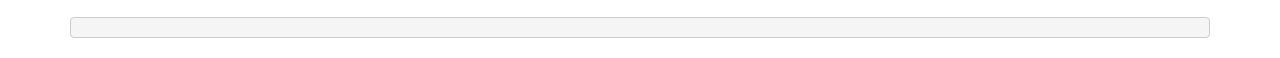
==== commit 99cc5afe: "リファクタリング" ====
--- a/ScheduleEditor/index.html
+++ b/ScheduleEditor/index.html
@@ -144,9 +144,9 @@
             </div>
             <div id="table-content">
               <div id="task-grid">
-                <div id="task-grid-left"></div>
+                <div id="task-grid-fixed"></div>
                 <div id="task-grid-time"></div>
-                <div id="task-grid-right"></div>
+                <div id="task-grid-editable"></div>
               </div>
               <div id="task-list">
               </div>
--- a/ScheduleEditor/app.css
+++ b/ScheduleEditor/app.css
@@ -43,33 +43,33 @@
   -webkit-user-select: none;
   user-select: none;
 }
-#schedule-editor #schedule-editor-table #task-grid #task-grid-left,
-#schedule-editor #schedule-editor-table #table-header #task-grid-left,
+#schedule-editor #schedule-editor-table #task-grid #task-grid-fixed,
+#schedule-editor #schedule-editor-table #table-header #task-grid-fixed,
 #schedule-editor #schedule-editor-table #task-grid #task-grid-time,
 #schedule-editor #schedule-editor-table #table-header #task-grid-time,
-#schedule-editor #schedule-editor-table #task-grid #task-grid-right,
-#schedule-editor #schedule-editor-table #table-header #task-grid-right {
+#schedule-editor #schedule-editor-table #task-grid #task-grid-editable,
+#schedule-editor #schedule-editor-table #table-header #task-grid-editable {
   float: left;
   border-color: black;
   border-style: solid;
   border-width: 0px 2px 0px 0px;
 }
-#schedule-editor #schedule-editor-table #task-grid #task-grid-left,
-#schedule-editor #schedule-editor-table #table-header #task-grid-left,
-#schedule-editor #schedule-editor-table #task-grid #task-grid-right,
-#schedule-editor #schedule-editor-table #table-header #task-grid-right {
+#schedule-editor #schedule-editor-table #task-grid #task-grid-fixed,
+#schedule-editor #schedule-editor-table #table-header #task-grid-fixed,
+#schedule-editor #schedule-editor-table #task-grid #task-grid-editable,
+#schedule-editor #schedule-editor-table #table-header #task-grid-editable {
   width: 300px;
 }
 #schedule-editor #schedule-editor-table #task-grid #task-grid-time,
 #schedule-editor #schedule-editor-table #table-header #task-grid-time {
   width: 30px;
 }
-#schedule-editor #schedule-editor-table #task-grid #task-grid-right,
-#schedule-editor #schedule-editor-table #table-header #task-grid-right {
-  border-width: 0px;
-}
-#schedule-editor #schedule-editor-table #task-grid #task-grid-right:after,
-#schedule-editor #schedule-editor-table #table-header #task-grid-right:after {
+#schedule-editor #schedule-editor-table #task-grid #task-grid-editable,
+#schedule-editor #schedule-editor-table #table-header #task-grid-editable {
+  border-width: 0px;
+}
+#schedule-editor #schedule-editor-table #task-grid #task-grid-editable:after,
+#schedule-editor #schedule-editor-table #table-header #task-grid-editable:after {
   display: table;
   content: " ";
   clear: both;
@@ -128,6 +128,12 @@
 #schedule-editor #schedule-editor-table #task-grid .task-cell.ui-selecting,
 #schedule-editor #schedule-editor-table #table-header .task-cell.ui-selecting {
   background-color: #FC4;
+}
+#schedule-editor #schedule-editor-table #task-grid .time-cell.ui-selected,
+#schedule-editor #schedule-editor-table #table-header .time-cell.ui-selected,
+#schedule-editor #schedule-editor-table #task-grid .task-cell.ui-selected,
+#schedule-editor #schedule-editor-table #table-header .task-cell.ui-selected {
+  background-color: #666;
 }
 #schedule-editor #schedule-editor-table #table-header .grid-cell {
   width: 100%;
